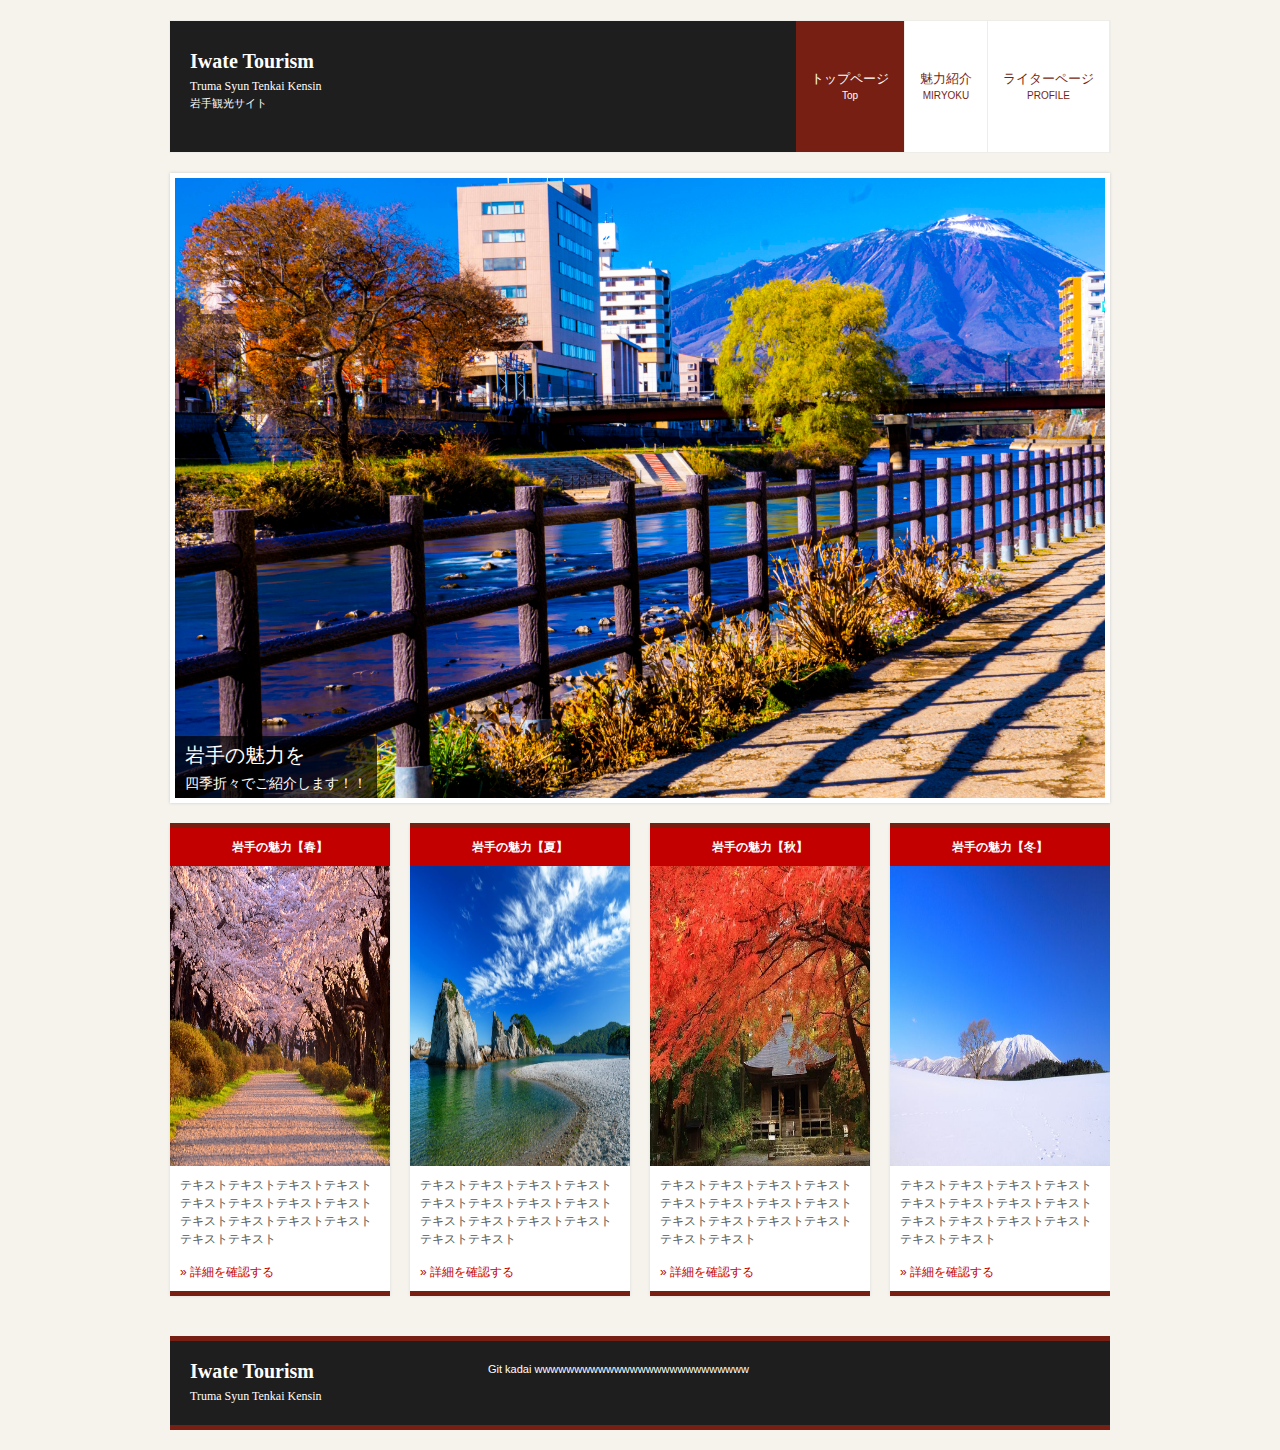
==== miryoku.html @ 0b27ccdb "gitの課題" ====
<!DOCTYPE html>
<html dir="ltr" lang="ja">
<head>
<meta charset="UTF-8">
<meta name="viewport" content="width=device-width, user-scalable=yes, maximum-scale=1.0, minimum-scale=1.0">
<meta name="description" content="岩手の観光サイトです。">
<meta name="keywords" content="">
<title>魅力紹介_TOP</title>
<link rel="stylesheet" href="style.css" type="text/css" media="screen">
<!--[if lt IE 9]>
<script src="js/html5.js"></script>
<script src="js/css3-mediaqueries.js"></script>
<![endif]-->
<script src="js/jquery1.7.2.min.js"></script>
<script src="js/script.js"></script>
</head>
<body>
<!-- ヘッダー -->
<div id="header">
	<div class="inner">
		<!-- ロゴ -->
		<div class="logo">
			<a href="index.html">Iwate Tourism<br><span>Truma Syun Tenkai Kensin</span></a>
      <h1>岩手観光サイト</h1>
		</div>
		<!-- / ロゴ -->
    
	  <!-- メインナビゲーション -->
    <nav id="mainNav">
  		<a class="menu" id="menu"><span>MENU</span></a>
			<div class="panel">
				<ul>
					<li class="active"><a href="index.html">トップページ<br><span>Top</span></a></li>
					<li><a href="miryoku.html">魅力紹介<br><span>MIRYOKU</span></a></li>
					<li><a href="prof.html">ライターページ<br><span>PROFILE</span></a></li>
				</ul>
      </div>
    </nav>
		<!-- メインナビゲーション -->
    
  </div>
</div>
<!-- / ヘッダー -->

<!-- メイン画像 -->
<div id="mainBanner" class="mainImg">
  <div class="inner">
		<img src="images/DSC01853.jpg" alt="" width="930" height="290">
    <div class="slogan">
			<h2>岩手の魅力を</h2>
			<h3>四季折々でご紹介します！！</h3>
		</div>
	</div>
</div>
<!-- / メイン画像 -->

<div id="wrapper">

	<!-- 4カラム -->
  <section class="gridWrapper">
		<article class="grid">
			<h3>岩手の魅力【春】</h3>
			<p class="img"><img src="images/haru1.jpg" width="220" height="300" alt=""></p>	
			<p>テキストテキストテキストテキストテキストテキストテキストテキストテキストテキストテキストテキストテキストテキスト</p>
			<p class="readmore"><a href="subpage.html">&raquo; 詳細を確認する</a></p>
		</article>
		<article class="grid">
			<h3>岩手の魅力【夏】</h3>
			<p class="img"><img src="images/natu1.jpg" width="220" height="300" alt=""></p>
			<p>テキストテキストテキストテキストテキストテキストテキストテキストテキストテキストテキストテキストテキストテキスト</p>
			<p class="readmore"><a href="subpage.html">&raquo; 詳細を確認する</a></p>
		</article>
		<article class="grid">
      <h3>岩手の魅力【秋】</h3>
			<p class="img"><img src="images/aki1.jpg" width="220" height="300" alt=""></p>
			<p>テキストテキストテキストテキストテキストテキストテキストテキストテキストテキストテキストテキストテキストテキスト</p>
			<p class="readmore"><a href="subpage.html">&raquo; 詳細を確認する</a></p>
		</article>
    <article class="grid">
			<h3>岩手の魅力【冬】</h3>
			<p class="img"><img src="images/huyu1.jpg" width="220" height="300" alt=""></p>
			<p>テキストテキストテキストテキストテキストテキストテキストテキストテキストテキストテキストテキストテキストテキスト</p>
			<p class="readmore"><a href="subpage.html">&raquo; 詳細を確認する</a></p>
		</article>
	</section>
	<!-- / 4カラム -->

</div>
<!-- / WRAPPER -->

<!-- フッター -->
<div id="footer">
	<div class="inner">
    
		<!-- 3カラム -->
    <section class="gridWrapper">
      
			<article class="grid">
      	<!-- ロゴ -->
				<p class="logo"><a href="index.html">Iwate Tourism<br /><span>Truma Syun Tenkai Kensin</span></a></p>
				<!-- / ロゴ -->
			</article>
			
      <article class="grid copyright">
      	Git kadai wwwwwwwwwwwwwwwwwwwwwwwwwww</a>
			</article>
		
    </section>
		<!-- / 3カラム -->
      
	</div>
</div>
<!-- / フッター -->

</body>
</html>
---- style.css ----
@charset "utf-8";


/* =Reset default browser CSS.
Based on work by Eric Meyer: http://meyerweb.com/eric/tools/css/reset/index.html
-------------------------------------------------------------- */
html, body, div, span, applet, object, iframe, h1, h2, h3, h4, h5, h6, p, blockquote, pre, a, abbr, acronym, address, big, cite, code, del, dfn, em, font, ins, kbd, q, s, samp, small, strike, strong, sub, sup, tt, var, dl, dt, dd, ol, ul, li, fieldset, form, label, legend, table, caption, tbody, tfoot, thead, tr, th, td {border: 0;font-family: inherit;font-size: 100%;font-style: inherit;font-weight: inherit;margin: 0;outline: 0;padding: 0;vertical-align: baseline;}
:focus {outline: 0;}

ol, ul {list-style: none;}
table {border-collapse: separate;border-spacing: 0;}
caption, th, td {font-weight: normal;text-align: left;}
blockquote:before, blockquote:after,q:before, q:after {content: "";}
blockquote, q {quotes: "" "";}
a img{border: 0;}
figure{margin:0}
article, aside, details, figcaption, figure, footer, header, hgroup, menu, nav, section {display: block;}
/* -------------------------------------------------------------- */

body{
color:#555;
font:12px verdana,"ヒラギノ丸ゴ ProN W4","Hiragino Maru Gothic ProN","メイリオ","Meiryo","ＭＳ Ｐゴシック","MS PGothic",Sans-Serif;
line-height:1.5;
background:#f6f3ec;
-webkit-text-size-adjust: none;
}


/* リンク設定
------------------------------------------------------------*/
a{color:#c30000;text-decoration:none;}
a:hover{color:#771f12;}
a:active, a:focus{outline:0;}


/* 全体
------------------------------------------------------------*/
#wrapper{
margin:0 auto;
padding:0 1%;
width:98%;
position:relative;
}

.inner{
margin:0 auto;
width:100%;
}


/*************
/* ヘッダー
*************/
#header .inner{
margin-top:20px;
overflow:hidden;
background:#1e1e1e;
border:1px solid #efede7;
}

* html #header{height:1%;}


/*************
/* ロゴ
*************/
#header .logo{
float:left;
padding:30px 0 0 20px;
}

.logo a{
font-size:20px;
font-weight:bold;
line-height:1;
color:#fff;
font-family:"Palatino Linotype", "Book Antiqua", Palatino, serif;
}

.logo span{
font-size:12px;
font-weight:normal;
}

#header h1{
font-size:11px;
color:#fff;
}


/**************************
/* メイン画像（トップページ+サブページ）
**************************/
#mainBanner{
margin:20px auto;
padding:0;
width:100%;
line-height:0;
}

#mainBanner .inner{position:relative;}

#mainBanner img{
max-width:100%;
height:auto;
padding:5px;
background:#fff;
box-shadow:#ccc 0 0 3px;
}

.slogan{
position:absolute;
margin:5px;
height:auto;
bottom:0;
left:0;
padding:5px 10px;
line-height:1.4;
z-index:100;
color:#fff;
background:url(images/tp2.png);
}

.slogan h2{
padding-bottom:5px;
font-size:20px;
}

.slogan h3{
font-size:14px;
}



/**************************
/* グリッド
**************************/
.gridWrapper{
padding-bottom:20px;
overflow: hidden;
}

* html .gridWrapper{height:1%;}
	
.grid{
float:left;
background:#fff;
border-top:5px solid #771f12;
border-bottom:5px solid #771f12;
box-shadow:0 0 3px #ddd;
}

.grid h3{
padding:10px 0;
font-weight:bold;
color:#fff;
background:#c30000;
text-align:center;
}

.grid p{
padding:5px 10px;
}

.grid p.img{
padding:0;
}

p.readmore{
padding:10px;
}


/* フッター内のグリッド(3カラム) */
#footer .grid{
color:#fff;
border:0;
background:transparent;
box-shadow:none;
}

#footer .grid p{padding:0;}


/*************
メイン コンテンツ
*************/
section.content{
padding:0 10px 10px;
margin-bottom:20px;
overflow:hidden;
font-size:14px;
background:#fff;
box-shadow:0 0 3px #ddd;
}

* html section.content{height:1%;}

section.content p{margin-bottom:5px;}

h3.heading{
padding:5px 10px;
margin:0 -10px 20px;
font-size:16px;
color:#fff;
border-top:5px solid #771f12;
background:#c30000;
}

section.content img{
max-width:90%;
height:auto;
}

img.frame,#gallery img{
padding:3px;
box-shadow:0 0 3px #ddd;
}

#gallery .grid{
margin-bottom:10px;
box-shadow:none;
border:0;
}

.alignleft{
float:left;
clear:left;
margin:3px 10px 10px 0;
}

.alignright{
float:right;
clear:right;
margin:3px 0 10px 10px;
}



/*************
テーブル
*************/
table.table{
border-collapse:collapse;
width:100%;
margin:10px auto;
}

table.table th,table.table td{
padding:5px;
border:1px solid #c30000;
}

table.table th{
text-align:right;
font-weight:bold;
letter-spacing:1px;
white-space:nowrap;
color:#fff;
background:#771f12;
border-left:#c30000 5px solid
}

a{color:#c30000;text-decoration:none;}
a:hover{color:#771f12;}

table.table td{border-left:#c30000 3px double}



/*************
サブ（フッター前）コンテンツ
*************/
#sub ul{padding:10px;}

#sub li{
margin-bottom:10px;
padding-bottom:10px;
border-bottom:1px dashed #ebebeb;
}

#sub li:last-child{
border:0;
margin-bottom:0;
}

#sub li a{display:block;}

#sub ul.list{padding-bottom:7px;}

#sub ul.list li{
clear:both;
margin-bottom:6px;
padding:5px 0;
overflow:hidden;
}

* html #sub ul.list li{height:1%;}

#sub ul.list li img{
float:left;
margin:0 10px 0 0;
}

#sub ul.list li{
font-size:12px;
line-height:1.35;
}


/*************
/* フッター
*************/
#footer .inner{
clear:both;
padding:20px 0 0;
margin-bottom:20px;
overflow:hidden;
border-top:5px solid #771f12;
border-bottom:5px solid #771f12;
background:#1e1e1e;
}

* html #footer .inner{height:1%;}

#footer p.logo{padding-left:20px;}

.tel strong{
font-size:20px;
font-weight:bold;
}

#footer a{color:#fff;}
#footer a:hover{color:#771f12;}

#footer .copyright{font-size:11px;}


/* PC用 */
@media only screen and (min-width:960px){	
	#wrapper,.inner{
	width:940px;
	padding:0;
	}
	
	#wrapper{padding-bottom:20px;}
	
  nav div.panel{
	display:block !important;
	float:right;
	}

	a#menu{display:none;}

	nav#mainNav ul{
	float:right;
	overflow:hidden;
	}

	* html nav#mainNav ul{height:1%;}

	nav#mainNav ul li{
	float:left;
	text-align:center;
	border-right:1px solid #efede7;
	}

	nav#mainNav ul a{
	font-size:13px;
	display:block;
	padding:50px 15px;
	line-height:1.2;
	color:#771f12;
	background:#fff;
	}
	
	nav#mainNav ul span{
	font-size:10px;
	}
	
	nav#mainNav ul li.active a,nav#mainNav ul a:hover{
	color:#fff;
	background:#771f12;
	}
	
	/* グリッド全体 */
	.gridWrapper{
	width:960px;
	margin:0 0 0 -20px;
	}
	
	/* グリッド共通 ベース:トップページ4カラム */
	.grid{
	float:left;
	width:220px;
	margin-left:20px;
	}
	
	/* サブコンテンツ + フッター グリッド(3カラム) */
	#sub .grid, #footer .grid{width:298px;}
	#footer .grid{border:0;}
	
	.readmore{clear:both;}
}


/* モニター幅940px以下 */
@media only screen and (max-width:940px){
	*{
    -webkit-box-sizing: border-box;
       -moz-box-sizing: border-box;
         -o-box-sizing: border-box;
        -ms-box-sizing: border-box;
            box-sizing: border-box;
	}
	
	#header .inner,#footer .inner{margin:0;padding:0;}
	
	#header .logo,#footer .logo{
	float:none;
	text-align:center;
	padding:10px 5px;
	}
	
	nav#mainNav{
	clear:both;
	width:100%;
	margin:0 auto;
	padding:0;
	background:#771f12;
	}

	nav#mainNav a.menu{
	width:100%;
	display:block;
	height:40px;
	line-height:40px;
	font-weight: bold;
	text-align:left;
	color:#fff;
	}

	nav#mainNav a#menu span{padding-left:10px;}
	nav#mainNav a.menu span:before{content: "→ ";}
	nav#mainNav a.menuOpen span:before{content: "↓ ";}

	nav#mainNav a#menu:hover{cursor:pointer;}

	nav .panel{
	display: none;
	width:100%;
	position: relative;
	right: 0;
	top:0;
	z-index: 1;
	}

	nav#mainNav ul li{
	float: none;
	clear:both;
	width:100%;
	height:auto;
	line-height:1.2;
	}

	nav#mainNav ul li a,nav#mainNav ul li.current-menu-item li a{
	display: block;
	padding:15px 10px;
	text-align:left;
	border-bottom:1px dotted #1e1e1e;
	color:#fff;
	background:#c30000;
	}
	
	nav#mainNav ul li a span{padding-left:10px;}
	
	nav#mainNav ul li:first-child a{border-top:1px dotted #1e1e1e;}
	
	nav#mainNav ul li:last-child a{border:0;}
	
	nav#mainNav ul li.active a,nav#mainNav ul li a:hover{background:#771f12;}

	nav div.panel{float:none;}
	
	.grid{
	float:left;
	width:48%;
	margin:10px 2% 0 0;
	}
	
	.grid img{
	float:left;
	margin-right:5px;
	}
	
	#gallery{padding-left:1px;}
	
	#gallery .grid{
	width:23%;
	margin:0 2% 0 0;
	padding:0;
	}
	
	#gallery .grid img{
	float:none;
	margin:0;
	}
	
	#sub .grid{
	width:32%;
	margin:10px 1%;
	}
	
	#sub .grid:first-child{
	margin-left:0;
	}
	
	#sub .grid:last-child{
	margin-right:0;
	}
	
	#footer .grid, #footer .grid p{
	float:none;
	width:100%;
	text-align:center;
	border:0;
	}
	
	#footer .grid:last-child{padding-top:20px;}
}


/* iPad 縦 */
@media only screen and (max-width:768px){
  #header{padding-bottom:0;}	

	#header h1{text-align:center;}
	
	#header .logo{
	float:none;
	text-align:center;
	padding:10px 5px 20px;
	}
	
	#sub ul.list{padding:10px 10px 11px;}
	
	#sub ul.list li{
	padding-bottom:10px;
	margin-bottom:8px;
	}
}


/* スマートフォン 横(ランドスケープ) */
@media only screen and (max-width:640px){
	#footer .grid p{text-align:center;}
	
	.grid img{
	float:none;
	margin:0 auto;
	width:100%;
	height:auto;
	}
	
	.grid p,#sub .grid li{text-align:left;}

  .alignleft,.alignright{
	float:none;
	display:block;
	margin:0 auto 10px;
	}
	
	#sub ul.list li img{
	margin:0 5px 0 0;
	width:auto;
	height:auto;
	}
}


/* スマートフォン 縦(ポートレート) */
@media only screen and (max-width:480px){
	#mainBanner h2,#mainBanner h3{font-size:75%;}
	
	#sub .grid{
	float:none;
	width:98%;
	}
	
	#sub .grid h3{padding:10px 5px;}
	
	#sub ul.list{padding:10px;}
	
	#sub ul.list li{
	padding-bottom:3px;
	margin-bottom:3px;
	}
}

.wave {
	font-size: 50px;
		font-weight: bold;
		color: white;
		position: absolute;
		top: 50%;
		left: 50%;
		transform: translate(-50%,-50%);
  }
  
  .wave span {
	position: relative;
	animation: wave-anim 2s linear infinite;
  }
  
  /* animation */
  @keyframes wave-anim {
	0% {
	  top: 0;
	}
	30% {
	  top: 6px;
	}
	70% {
	  top: -6px;
	}
	100% {
	  top: 0;
	}
  }
  
  /* animation-delay */
  .wave span:nth-child(5n + 1) {
	animation-delay: 0.5s;
  }
  
  .wave span:nth-child(5n + 2) {
	animation-delay: 1s;
  }
  
  .wave span:nth-child(5n + 3) {
	animation-delay: 1.5s;
  }
  
  .wave span:nth-child(5n + 4) {
	animation-delay: 2s;
  }

 
  
  .hello-parent {
	display: flex;
	background: #fff;
	background: -webkit-radial-gradient(#fff, #eaeaea); 
	background: -o-radial-gradient(#fff, #eaeaea); 
	background: -moz-radial-gradient(#fff, #eaeaea);
	background: radial-gradient(#fff, #eaeaea); 
	background:url(images/home.png);
	margin-left: 13%;
	margin-right: 13%;
  }
  
  .hello-word {
	margin:auto;
  }
  /* H Animation */
  
  .H-left-stroke {
	stroke-dasharray: 124px;
	stroke-dashoffset: 124px;
	animation: H-left-move 20s ease forwards;
  }
  
  .H-mid-stroke {
	stroke-dasharray: 37px;
	stroke-dashoffset: 37px;
	animation: H-mid-move 9s ease forwards;
  }
  
  .H-right-stroke {
	stroke-dasharray: 124px;
	stroke-dashoffset: 124px;
	animation: H-right-move 13s ease forwards;
  }
  
  @keyframes H-left-move {
	0% {
	  stroke-dashoffset: 124px;
	}
	5% {
	  stroke-dashoffset: 0px;
	}
	100% {
	  stroke-dashoffset: 0px;
	}
  }
  
  @keyframes H-mid-move {
	0% {
	  stroke-dashoffset: 37px;
	}
	5% {
	  stroke-dashoffset: 37px;
	}
	10% {
	  stroke-dashoffset: 0px;
	}
	100% {
	  stroke-dashoffset: 0px;
	}
  }
  
  @keyframes H-right-move {
	0% {
	  stroke-dashoffset: 124px;
	}
	5% {
	  stroke-dashoffset: 124px;
	}
	10% {
	  stroke-dashoffset: 0px;
	}
	100% {
	  stroke-dashoffset: 0px;
	}
  }
  
  /* E Animation */
  
  .E-left-stroke {
	stroke-dasharray: 124px;
	stroke-dashoffset: 124px;
	animation: E-left-move 20s ease forwards;
  }
  
  .E-top-stroke {
	stroke-dasharray: 47px;
	stroke-dashoffset: 47px;
	animation: E-top-move 10s ease forwards;
  }
  
  .E-mid-stroke {
	stroke-dasharray: 42px;
	stroke-dashoffset: 42px;
	animation: E-mid-move 10s ease forwards;
  }
  
  .E-bottom-stroke {
	stroke-dasharray: 47px;
	stroke-dashoffset: 47px;
	animation: E-bottom-move 10s ease forwards;
  }
  
  @keyframes E-left-move {
	0% {
	  stroke-dashoffset: 124px;
	}
	2% {
	  stroke-dashoffset: 124px;
	}
	6% {
	  stroke-dashoffset: 0px;
	}
	100% {
	  stroke-dashoffset: 0px;
	}
  }
  
  @keyframes E-top-move {
	0% {
	  stroke-dashoffset: 47px;
	}
	6% {
	  stroke-dashoffset: 47px;
	}
	11% {
	  stroke-dashoffset: 0px;
	}
	100% {
	  stroke-dashoffset: 0px;
	}
  }
  
  @keyframes E-mid-move {
	0% {
	  stroke-dashoffset: 42px;
	}
	8% {
	  stroke-dashoffset: 42px;
	}
	13% {
	  stroke-dashoffset: 0px;
	}
	100% {
	  stroke-dashoffset: 0px;
	}
  }
  
  @keyframes E-bottom-move {
	0% {
	  stroke-dashoffset: 47px;
	}
	11% {
	  stroke-dashoffset: 47px;
	}
	16% {
	  stroke-dashoffset: 0px;
	}
	100% {
	  stroke-dashoffset: 0px;
	}
  }
  
  /* L One Animation */
  
  .L-one-long-stroke {
	stroke-dasharray: 124px;
	stroke-dashoffset: 124px;
	animation: L-one-long-move 20s ease forwards;
  }
  
  .L-one-short-stroke {
	stroke-dasharray: 44px;
	stroke-dashoffset: 44px;
	animation: L-one-short-move 10s ease forwards;
  }
  
  @keyframes L-one-long-move {
	0% {
	  stroke-dashoffset: 124px;
	}
	2% {
	  stroke-dashoffset: 124px;
	}
	7% {
	  stroke-dashoffset: 0px;
	}
	100% {
	  stroke-dashoffset: 0px;
	}
  }
  
  @keyframes L-one-short-move {
	0% {
	  stroke-dashoffset: 44px;
	}
	13% {
	  stroke-dashoffset: 44px;
	}
	18% {
	  stroke-dashoffset: 0px;
	}
	100% {
	  stroke-dashoffset: 0px;
	}
  }
  
  /* L Two Animation */
  
  .L-two-long-stroke {
	stroke-dasharray: 124px;
	stroke-dashoffset: 124px;
	animation: L-two-long-move 20s ease forwards;
  }
  
  .L-two-short-stroke {
	stroke-dasharray: 44px;
	stroke-dashoffset: 44px;
	animation: L-two-short-move 10s ease forwards;
  }
  
  @keyframes L-two-long-move {
	0% {
	  stroke-dashoffset: 124px;
	}
	3% {
	  stroke-dashoffset: 124px;
	}
	8% {
	  stroke-dashoffset: 0px;
	}
	100% {
	  stroke-dashoffset: 0px;
	}
  }
  
  @keyframes L-two-short-move {
	0% {
	  stroke-dashoffset: 44px;
	}
	15% {
	  stroke-dashoffset: 44px;
	}
	20% {
	  stroke-dashoffset: 0px;
	}
	100% {
	  stroke-dashoffset: 0px;
	}
  }
  
  /* O Animation */
  
  .O-stroke {
	stroke-dasharray: 302px;
	stroke-dashoffset: 302px;
	animation: O-move 20s ease forwards;
  }
  
  @keyframes O-move {
	0% {
	  stroke-dashoffset: 302px;
	}
	4% {
	  stroke-dashoffset: 302px;
	}
	9% {
	  stroke-dashoffset: 0px;
	}
	100% {
	  stroke-dashoffset: 0px;
	}
  }
  
  /* Red Dot Animation */
  
  .red-dot {
	stroke-width: 44px;
	stroke-linecap: round;
	animation: red-dot-grow 8s ease-out forwards;
  }
  
  @keyframes red-dot-grow {
	0% {
	  stroke-width: 0px;
	}
	15% {
	  stroke-width: 0px;
	}
	20% {
	  stroke-width: 44px;
	}
	100% {
	  stroke-width: 44px;
	}
  }
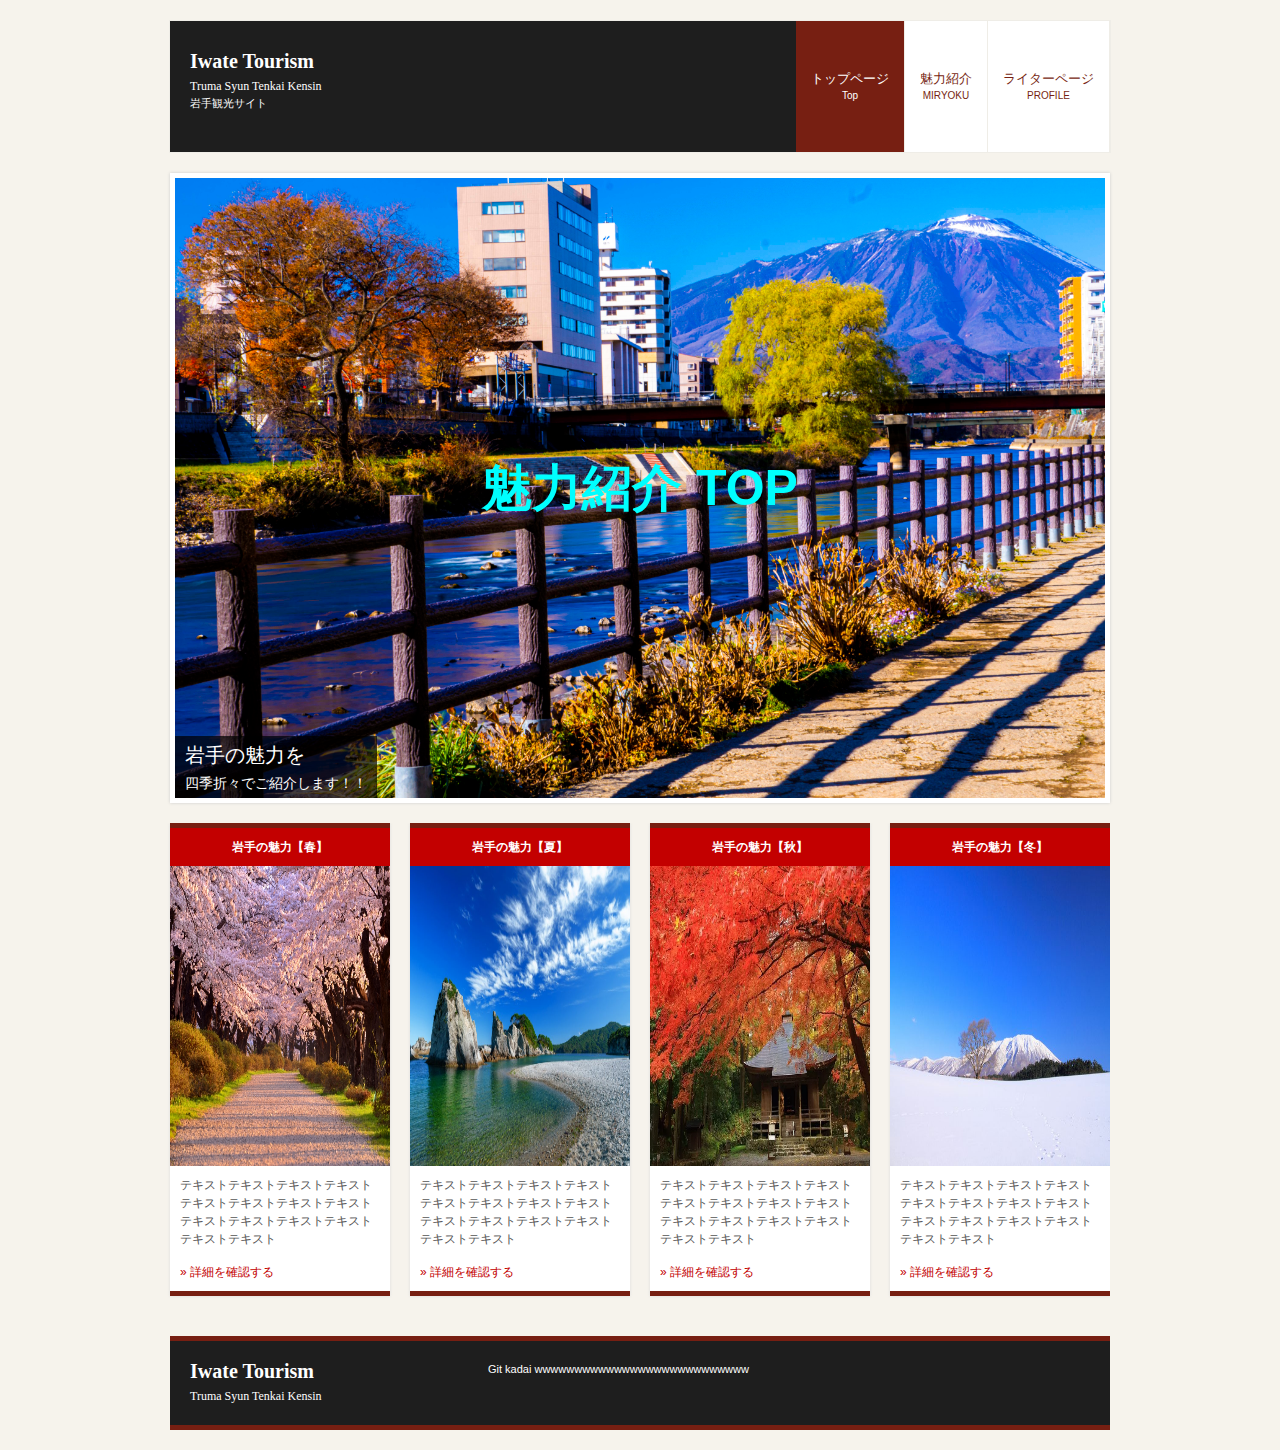
==== commit 199a01fd: "cssと各topページの編集" ====
--- a/miryoku.html
+++ b/miryoku.html
@@ -46,6 +46,7 @@
 <div id="mainBanner" class="mainImg">
   <div class="inner">
 		<img src="images/DSC01853.jpg" alt="" width="930" height="290">
+		<p class="wave"><span>魅</span><span>力</span><span>紹</span><span>介</span><span> </span><span>T</span><span>O</span><span>P</span></p>
     <div class="slogan">
 			<h2>岩手の魅力を</h2>
 			<h3>四季折々でご紹介します！！</h3>
@@ -62,25 +63,25 @@
 			<h3>岩手の魅力【春】</h3>
 			<p class="img"><img src="images/haru1.jpg" width="220" height="300" alt=""></p>	
 			<p>テキストテキストテキストテキストテキストテキストテキストテキストテキストテキストテキストテキストテキストテキスト</p>
-			<p class="readmore"><a href="subpage.html">&raquo; 詳細を確認する</a></p>
+			<p class="readmore"><a href="miryoku_haru.html">&raquo; 詳細を確認する</a></p>
 		</article>
 		<article class="grid">
 			<h3>岩手の魅力【夏】</h3>
 			<p class="img"><img src="images/natu1.jpg" width="220" height="300" alt=""></p>
 			<p>テキストテキストテキストテキストテキストテキストテキストテキストテキストテキストテキストテキストテキストテキスト</p>
-			<p class="readmore"><a href="subpage.html">&raquo; 詳細を確認する</a></p>
+			<p class="readmore"><a href="miryoku_natu.html">&raquo; 詳細を確認する</a></p>
 		</article>
 		<article class="grid">
       <h3>岩手の魅力【秋】</h3>
 			<p class="img"><img src="images/aki1.jpg" width="220" height="300" alt=""></p>
 			<p>テキストテキストテキストテキストテキストテキストテキストテキストテキストテキストテキストテキストテキストテキスト</p>
-			<p class="readmore"><a href="subpage.html">&raquo; 詳細を確認する</a></p>
+			<p class="readmore"><a href="miryoku_aki.html">&raquo; 詳細を確認する</a></p>
 		</article>
     <article class="grid">
 			<h3>岩手の魅力【冬】</h3>
 			<p class="img"><img src="images/huyu1.jpg" width="220" height="300" alt=""></p>
 			<p>テキストテキストテキストテキストテキストテキストテキストテキストテキストテキストテキストテキストテキストテキスト</p>
-			<p class="readmore"><a href="subpage.html">&raquo; 詳細を確認する</a></p>
+			<p class="readmore"><a href="miryoku_huyu.html">&raquo; 詳細を確認する</a></p>
 		</article>
 	</section>
 	<!-- / 4カラム -->
@@ -113,4 +114,4 @@
 <!-- / フッター -->
 
 </body>
-</html>+</html>
--- a/style.css
+++ b/style.css
@@ -600,7 +600,7 @@
 .wave {
 	font-size: 50px;
 		font-weight: bold;
-		color: white;
+		color: aqua;
 		position: absolute;
 		top: 50%;
 		left: 50%;
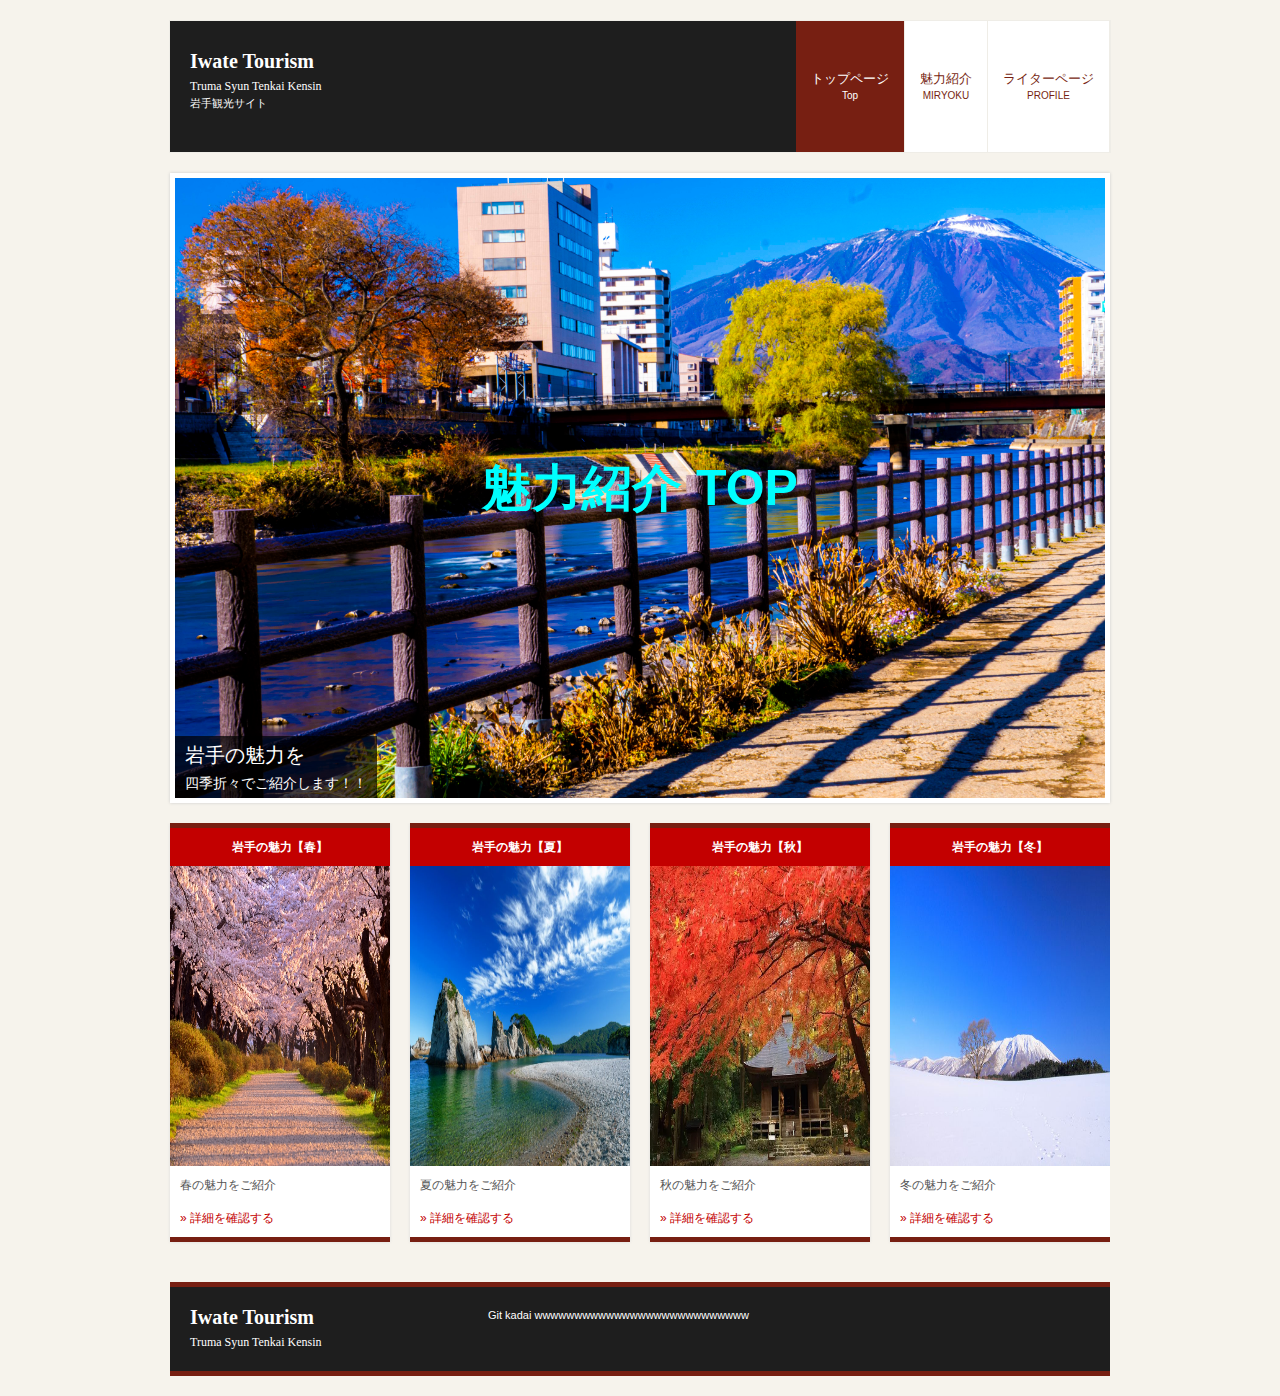
==== commit af5add5e: "画像と内容の追加" ====
--- a/miryoku.html
+++ b/miryoku.html
@@ -62,25 +62,25 @@
 		<article class="grid">
 			<h3>岩手の魅力【春】</h3>
 			<p class="img"><img src="images/haru1.jpg" width="220" height="300" alt=""></p>	
-			<p>テキストテキストテキストテキストテキストテキストテキストテキストテキストテキストテキストテキストテキストテキスト</p>
+			<p>春の魅力をご紹介</p>
 			<p class="readmore"><a href="miryoku_haru.html">&raquo; 詳細を確認する</a></p>
 		</article>
 		<article class="grid">
 			<h3>岩手の魅力【夏】</h3>
 			<p class="img"><img src="images/natu1.jpg" width="220" height="300" alt=""></p>
-			<p>テキストテキストテキストテキストテキストテキストテキストテキストテキストテキストテキストテキストテキストテキスト</p>
+			<p>夏の魅力をご紹介</p>
 			<p class="readmore"><a href="miryoku_natu.html">&raquo; 詳細を確認する</a></p>
 		</article>
 		<article class="grid">
       <h3>岩手の魅力【秋】</h3>
 			<p class="img"><img src="images/aki1.jpg" width="220" height="300" alt=""></p>
-			<p>テキストテキストテキストテキストテキストテキストテキストテキストテキストテキストテキストテキストテキストテキスト</p>
+			<p>秋の魅力をご紹介</p>
 			<p class="readmore"><a href="miryoku_aki.html">&raquo; 詳細を確認する</a></p>
 		</article>
     <article class="grid">
 			<h3>岩手の魅力【冬】</h3>
 			<p class="img"><img src="images/huyu1.jpg" width="220" height="300" alt=""></p>
-			<p>テキストテキストテキストテキストテキストテキストテキストテキストテキストテキストテキストテキストテキストテキスト</p>
+			<p>冬の魅力をご紹介</p>
 			<p class="readmore"><a href="miryoku_huyu.html">&raquo; 詳細を確認する</a></p>
 		</article>
 	</section>
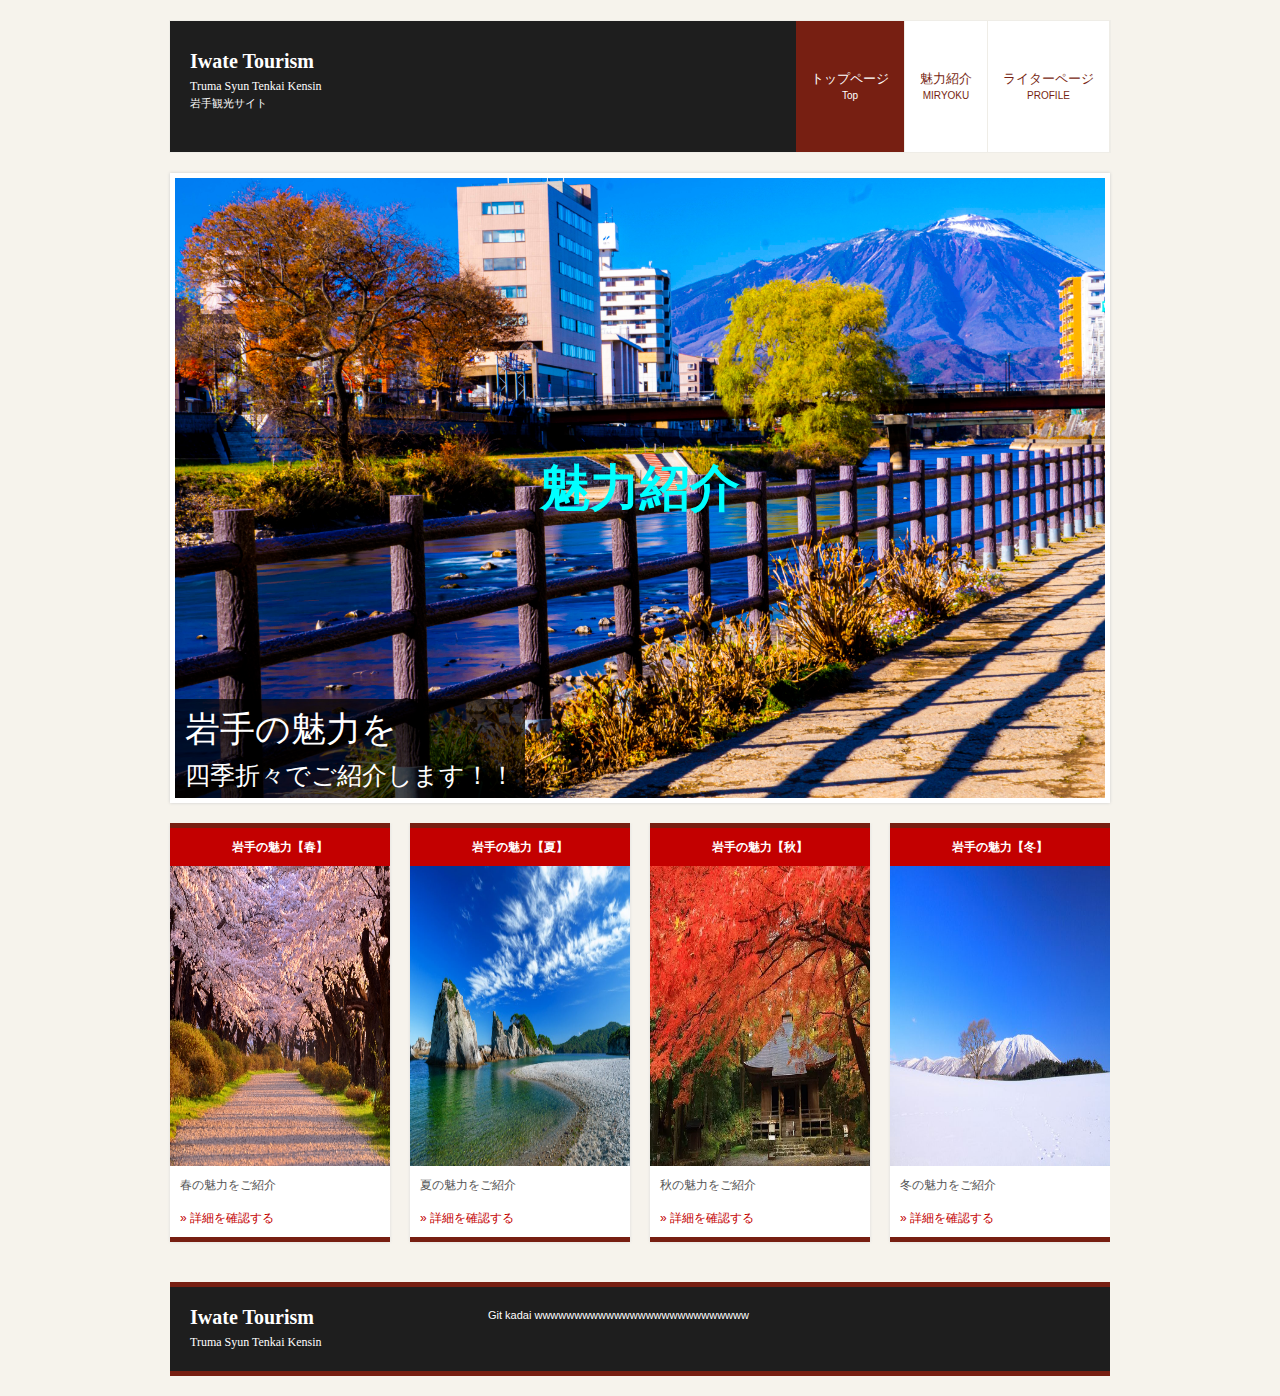
==== commit 11c87b8b: "最終調整" ====
--- a/miryoku.html
+++ b/miryoku.html
@@ -46,7 +46,7 @@
 <div id="mainBanner" class="mainImg">
   <div class="inner">
 		<img src="images/DSC01853.jpg" alt="" width="930" height="290">
-		<p class="wave"><span>魅</span><span>力</span><span>紹</span><span>介</span><span> </span><span>T</span><span>O</span><span>P</span></p>
+		<p class="wave"><span>魅</span><span>力</span><span>紹</span><span>介</span></p>
     <div class="slogan">
 			<h2>岩手の魅力を</h2>
 			<h3>四季折々でご紹介します！！</h3>
--- a/style.css
+++ b/style.css
@@ -123,11 +123,11 @@
 
 .slogan h2{
 padding-bottom:5px;
-font-size:20px;
+font-size:35px;
 }
 
 .slogan h3{
-font-size:14px;
+font-size:25px;
 }
 
 
